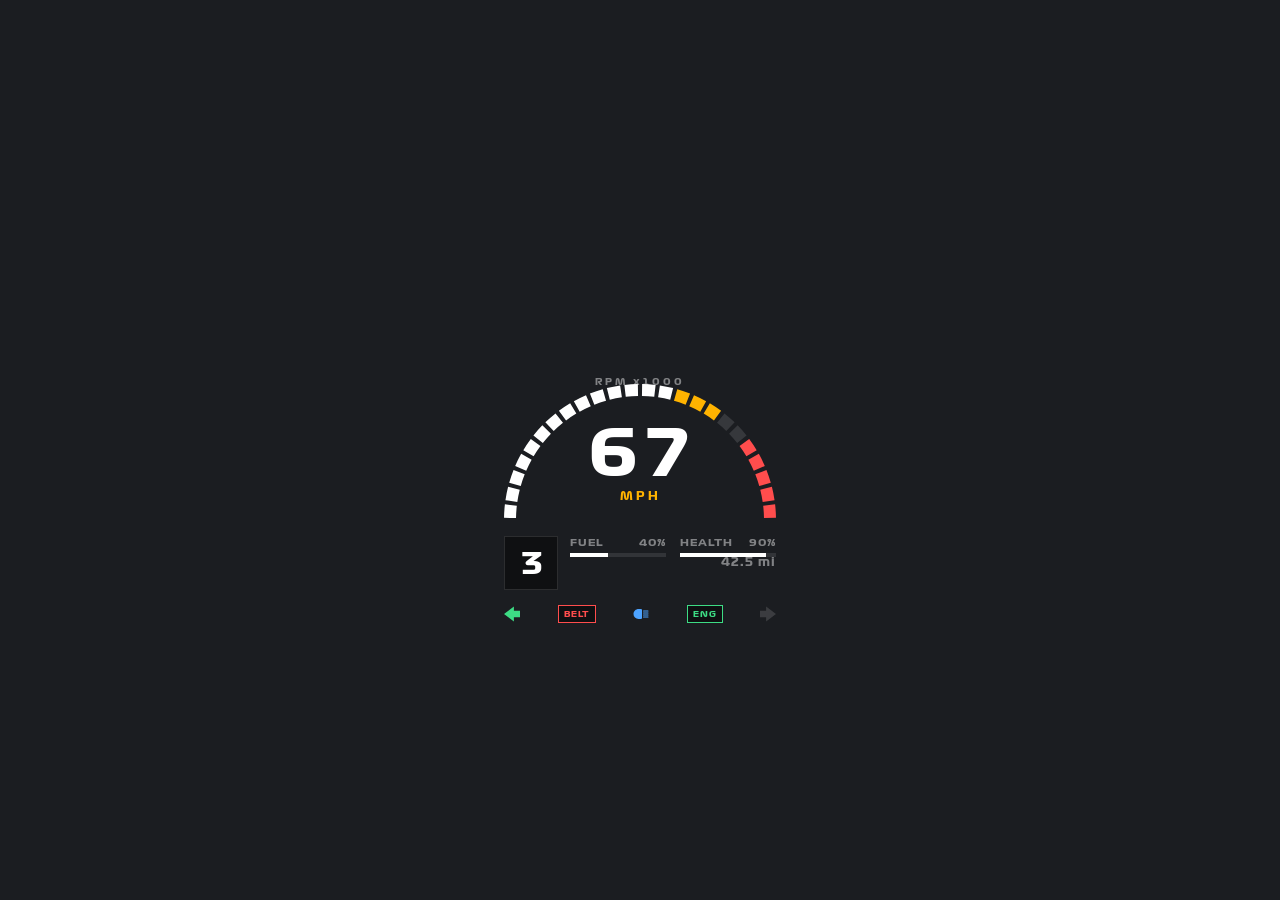
==== mockup-gt.html @ 4dbe62b3 "Add Gran Turismo-style arc tachometer mockup" ====
<!DOCTYPE html>
<html lang="id">
<head>
    <meta charset="UTF-8">
    <meta name="viewport" content="width=device-width, initial-scale=1.0">
    <title>SAMC Mockup - Tachometer Busur</title>
    <style>
        @font-face { font-family: 'F1B'; src: url('assets/Formula1-Bold_web_0.ttf') format('truetype'); }
        :root {
            --green: #3ddc84; --amber: #ffb300; --red: #ff4d4d; --blue: #4da3ff;
            --dim: rgba(255, 255, 255, .45); --line: rgba(255, 255, 255, .12);
        }
        html, body { margin: 0; height: 100%; }
        body { background: #1b1d21; font-family: 'F1B', Arial, sans-serif; color: #fff; display: flex; align-items: center; justify-content: center; }

        .hud { position: relative; width: 300px; user-select: none; }
        .hud.hide { display: none; }
        .arc { width: 100%; display: block; }
        .seg { stroke: rgba(255, 255, 255, .12); fill: none; stroke-width: 12; stroke-linecap: butt; transition: stroke .08s; }
        .seg.lit { stroke: #fff; }
        .seg.hot { stroke: var(--red); }
        .seg.hot.lit { stroke: var(--red); }
        .seg.warn.lit { stroke: var(--amber); }

        .center { position: absolute; left: 0; right: 0; top: 62px; text-align: center; pointer-events: none; }
        .speed { font-size: 64px; line-height: 1; letter-spacing: -1px; font-variant-numeric: tabular-nums; }
        .unit { font-size: 11px; letter-spacing: 3px; color: var(--amber); margin-top: 4px; }

        .gear {
            position: absolute; left: 14px; top: 176px; width: 52px; height: 52px;
            display: flex; align-items: center; justify-content: center;
            border: 1px solid var(--line); background: rgba(0, 0, 0, .45);
            font-size: 30px;
        }
        .odo { position: absolute; right: 14px; top: 196px; font-size: 11px; color: var(--dim); letter-spacing: 1px; }
        .rpmlabel { position: absolute; left: 0; right: 0; top: 16px; text-align: center; font-size: 9px; letter-spacing: 3px; color: var(--dim); }

        .bars { position: absolute; left: 80px; right: 14px; top: 176px; display: grid; grid-template-columns: 1fr 1fr; gap: 14px; }
        .stat-head { display: flex; justify-content: space-between; font-size: 10px; letter-spacing: 1px; color: var(--dim); margin-bottom: 4px; }
        .bar { height: 4px; background: rgba(255, 255, 255, .1); }
        .bar-fill { height: 100%; width: 100%; background: #fff; transition: width .15s; }
        .bar-fill.low { background: var(--red); }
        .bar-fill.warn { background: var(--amber); }

        .inds { position: absolute; left: 14px; right: 14px; top: 246px; display: flex; align-items: center; justify-content: space-between; }
        .ind { height: 16px; min-width: 16px; display: flex; align-items: center; justify-content: center; }
        .ind svg { width: 16px; height: 16px; fill: rgba(255, 255, 255, .14); }
        .ind.on svg { fill: var(--green); }
        .ind-lights.on svg { fill: var(--blue); }
        .chip { padding: 3px 5px; border: 1px solid var(--line); background: rgba(0, 0, 0, .45); font-size: 8px; letter-spacing: 1px; color: var(--dim); }
        .ind-belt.on .chip { border-color: var(--red); color: var(--red); }
        .ind-engine .chip { border-color: var(--red); color: var(--red); }
        .ind-engine.on .chip { border-color: var(--green); color: var(--green); }

        .blink { animation: blink 1s steps(1) infinite; }
        @keyframes blink { 50% { opacity: .2; } }
        @media (prefers-reduced-motion: reduce) { .blink { animation: none; } }
    </style>
</head>
<body>
    <div id="hud" class="hud">
        <svg class="arc" viewBox="0 0 300 180" aria-hidden="true">
            <g id="arc"></g>
        </svg>
        <div class="rpmlabel">RPM x1000</div>
        <div class="center">
            <div id="speed" class="speed">0</div>
            <div id="unit" class="unit">MPH</div>
        </div>
        <div id="gear" class="gear">N</div>
        <div id="odo" class="odo">0.0 mi</div>
        <div class="bars">
            <div>
                <div class="stat-head"><span>FUEL</span><span id="fuel-text">100%</span></div>
                <div class="bar"><div id="fuel-fill" class="bar-fill"></div></div>
            </div>
            <div>
                <div class="stat-head"><span>HEALTH</span><span id="health-text">100%</span></div>
                <div class="bar"><div id="health-fill" class="bar-fill"></div></div>
            </div>
        </div>
        <div class="inds">
            <div id="ind-left" class="ind ind-arrow">
                <svg viewBox="0 0 512 512"><polygon points="316.5,153.6 316.5,18.6 0,256 316.5,493.4 316.5,358.4 512,358.4 512,153.6"/></svg>
            </div>
            <div id="ind-belt" class="ind ind-belt"><span class="chip">BELT</span></div>
            <div id="ind-lights" class="ind ind-lights">
                <svg viewBox="0 0 256 256"><path d="M144,64V192a16,16,0,0,1-16,16H88A80,80,0,0,1,8,127.4C8.3,83.6,44.6,48,88.9,48H128A16,16,0,0,1,144,64Zm96,104H168a8,8,0,0,0,0,16h72a8,8,0,0,0,0-16ZM168,88h72a8,8,0,0,0,0-16H168a8,8,0,0,0,0,16Zm72,16H168a8,8,0,0,0,0,16h72a8,8,0,0,0,0-16Zm0,32H168a8,8,0,0,0,0,16h72a8,8,0,0,0,0-16Z"/></svg>
            </div>
            <div id="ind-engine" class="ind ind-engine"><span class="chip">ENG</span></div>
            <div id="ind-right" class="ind ind-arrow">
                <svg viewBox="0 0 512 512"><polygon points="512,256 195.5,18.6 195.5,153.6 0,153.6 0,358.4 195.5,358.4 195.5,493.4"/></svg>
            </div>
        </div>
    </div>

    <script>
    (function () {
        const N = 24, MAX = 10, CX = 150, CY = 160, R = 130;
        const MS_TO_MPH = 2.236936;
        const MODES = [{ f: 3.6, u: 'KMH' }, { f: MS_TO_MPH, u: 'MPH' }, { f: 1.943844, u: 'KN' }];
        const $ = id => document.getElementById(id);
        const NS = 'http://www.w3.org/2000/svg';
        const state = { speed: 0, rpm: 0, fuel: 1, health: 1, gear: 0, engine: false, headlights: 0, left: false, right: false, seatbelt: false, odometer: 0 };
        let mode = 1;
        const segs = [];

        function pt(deg) {
            const a = deg * Math.PI / 180;
            return [(CX + R * Math.cos(a)).toFixed(2), (CY - R * Math.sin(a)).toFixed(2)];
        }

        function buildArc() {
            const g = $('arc');
            const step = 180 / N;
            for (let i = 0; i < N; i++) {
                const a1 = 180 - i * step - 0.9, a2 = 180 - (i + 1) * step + 0.9;
                const [x1, y1] = pt(a1), [x2, y2] = pt(a2);
                const p = document.createElementNS(NS, 'path');
                p.setAttribute('d', 'M' + x1 + ' ' + y1 + ' A' + R + ' ' + R + ' 0 0 1 ' + x2 + ' ' + y2);
                p.setAttribute('class', 'seg' + (((i + 1) / N * MAX) >= 8 ? ' hot' : ((i + 1) / N * MAX) >= 6 ? ' warn' : ''));
                g.appendChild(p);
                segs.push(p);
            }
        }

        function setBar(id, value) {
            const fill = $(id + '-fill');
            fill.style.width = (value * 100) + '%';
            fill.classList.toggle('warn', value < 0.4 && value >= 0.2);
            fill.classList.toggle('low', value < 0.2);
            $(id + '-text').textContent = Math.round(value * 100) + '%';
        }

        function render() {
            const m = MODES[mode];
            $('speed').textContent = Math.round(state.speed * m.f);
            $('unit').textContent = m.u;
            $('gear').textContent = state.gear < 0 ? 'R' : state.gear === 0 ? 'N' : String(state.gear);
            $('odo').textContent = state.odometer.toFixed(1) + ' mi';
            const lit = Math.round(Math.min(state.rpm, 1) * N);
            segs.forEach((p, i) => p.classList.toggle('lit', i < lit));
            setBar('fuel', state.fuel);
            setBar('health', state.health);
            $('ind-engine').classList.toggle('on', state.engine);
            $('ind-lights').classList.toggle('on', state.headlights > 0);
            $('ind-left').classList.toggle('on', state.left);
            $('ind-left').classList.toggle('blink', state.left);
            $('ind-right').classList.toggle('on', state.right);
            $('ind-right').classList.toggle('blink', state.right);
            $('ind-belt').classList.toggle('on', !state.seatbelt);
            $('ind-belt').classList.toggle('blink', !state.seatbelt);
        }

        const clamp = (v, a, b) => Math.min(b, Math.max(a, v));
        const num = (v, d) => { const n = Number(v); return Number.isFinite(n) ? n : d; };
        const ratio = (v, d) => { const n = Number(v); if (!Number.isFinite(n)) return d; return n > 1 ? clamp(n, 0, 100) / 100 : clamp(n, 0, 1); };

        function apply(p) {
            if (!p || typeof p !== 'object') return;
            if (p.data && typeof p.data === 'object') p = p.data;
            if (p.visible !== undefined) $('hud').classList.toggle('hide', p.visible === false);
            if (p.speed !== undefined) {
                let s = num(p.speed, 0);
                const unit = String(p.speedUnit || p.unit || '').toLowerCase();
                if (['km/h', 'kmh', 'kph'].includes(unit)) s /= 3.6; else if (unit === 'mph') s /= MS_TO_MPH;
                state.speed = Math.max(0, s);
            }
            if (p.rpm !== undefined) state.rpm = clamp(num(p.rpm, 0), 0, 1);
            if (p.fuel !== undefined) state.fuel = ratio(p.fuel, state.fuel);
            if (p.health !== undefined) state.health = ratio(p.health, state.health);
            if (p.gear !== undefined) state.gear = Math.trunc(num(p.gear, 0));
            if (p.engine !== undefined) state.engine = !!p.engine;
            if (p.headlights !== undefined) state.headlights = typeof p.headlights === 'boolean' ? (p.headlights ? 1 : 0) : num(p.headlights, 0);
            const left = p.leftIndicator !== undefined ? p.leftIndicator : p.left;
            const right = p.rightIndicator !== undefined ? p.rightIndicator : p.right;
            const belt = p.seatbelt !== undefined ? p.seatbelt : p.seatbeltFastened;
            if (left !== undefined) state.left = !!left;
            if (right !== undefined) state.right = !!right;
            if (belt !== undefined) state.seatbelt = !!belt;
            if (p.odometer !== undefined) state.odometer = Math.max(0, num(p.odometer, 0));
            render();
        }

        window.addEventListener('message', e => {
            try {
                let d = e.data;
                if (typeof d === 'string') d = JSON.parse(d);
                if (d && typeof d === 'object') apply(d);
            } catch (_) {}
        });

        const set = key => value => apply({ [key]: value });
        ['Speed', 'RPM', 'Fuel', 'Health', 'Gear', 'Engine', 'Headlights', 'Odometer'].forEach(n => {
            const key = { Speed: 'speed', RPM: 'rpm', Fuel: 'fuel', Health: 'health', Gear: 'gear', Engine: 'engine', Headlights: 'headlights', Odometer: 'odometer' }[n];
            window['set' + n] = set(key);
        });
        window.setLeftIndicator = set('leftIndicator');
        window.setRightIndicator = set('rightIndicator');
        window.setSeatbelts = set('seatbelt');
        window.setSpeedMode = m => { mode = clamp(Math.trunc(num(m, 1)), 0, MODES.length - 1); render(); };

        buildArc();
        apply({ speed: 30, rpm: 0.7, fuel: 0.4, health: 0.9, gear: 3, engine: true, seatbelt: false, leftIndicator: true, headlights: 1, odometer: 42.5 });
    })();
    </script>
</body>
</html>
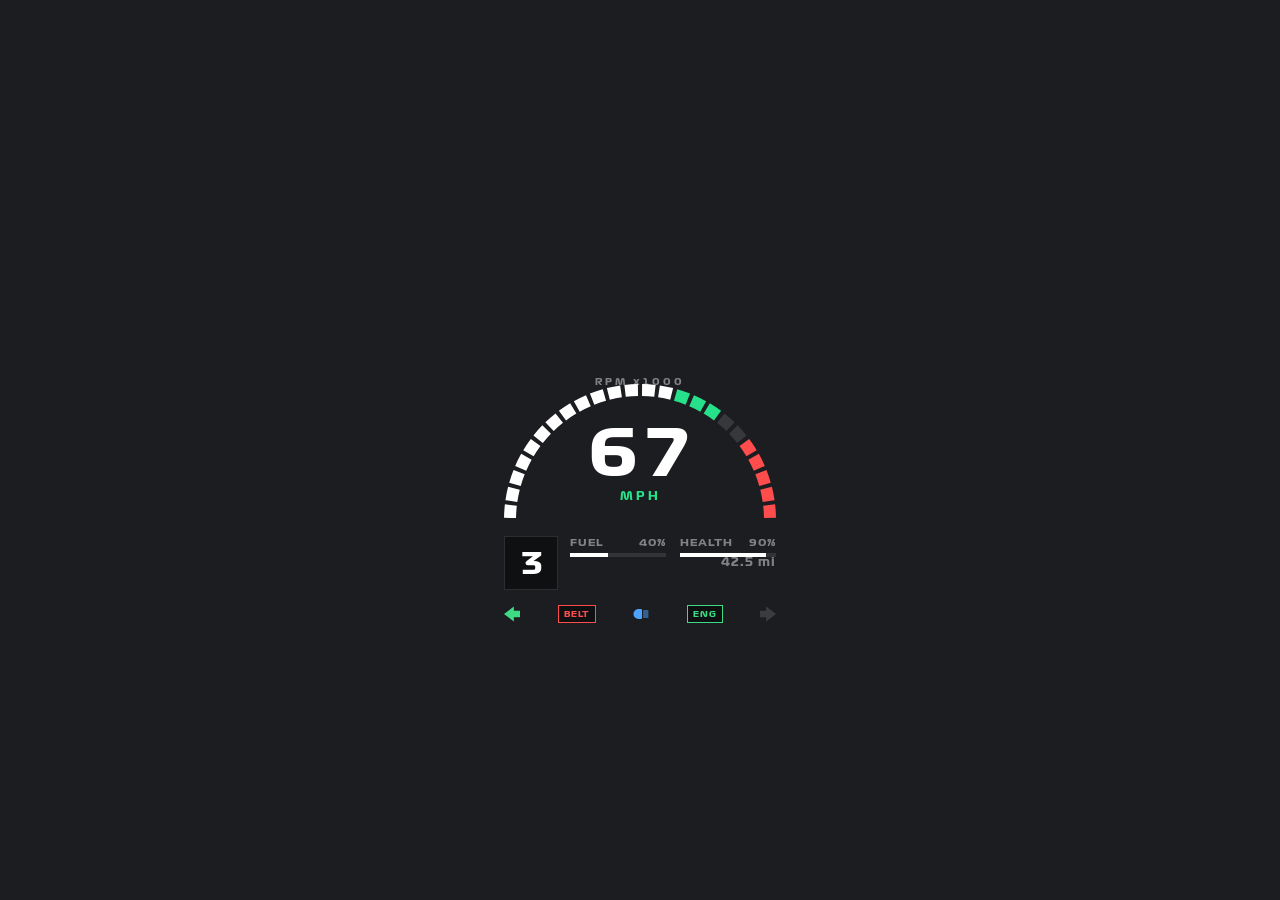
==== commit 1c74c874: "Ganti aksen oranye ke hijau JGVRP (#26e08a)" ====
--- a/mockup-gt.html
+++ b/mockup-gt.html
@@ -7,7 +7,7 @@
     <style>
         @font-face { font-family: 'F1B'; src: url('assets/Formula1-Bold_web_0.ttf') format('truetype'); }
         :root {
-            --green: #3ddc84; --amber: #ffb300; --red: #ff4d4d; --blue: #4da3ff;
+            --green: #3ddc84; --amber: #26e08a; --red: #ff4d4d; --blue: #4da3ff;
             --dim: rgba(255, 255, 255, .45); --line: rgba(255, 255, 255, .12);
         }
         html, body { margin: 0; height: 100%; }
